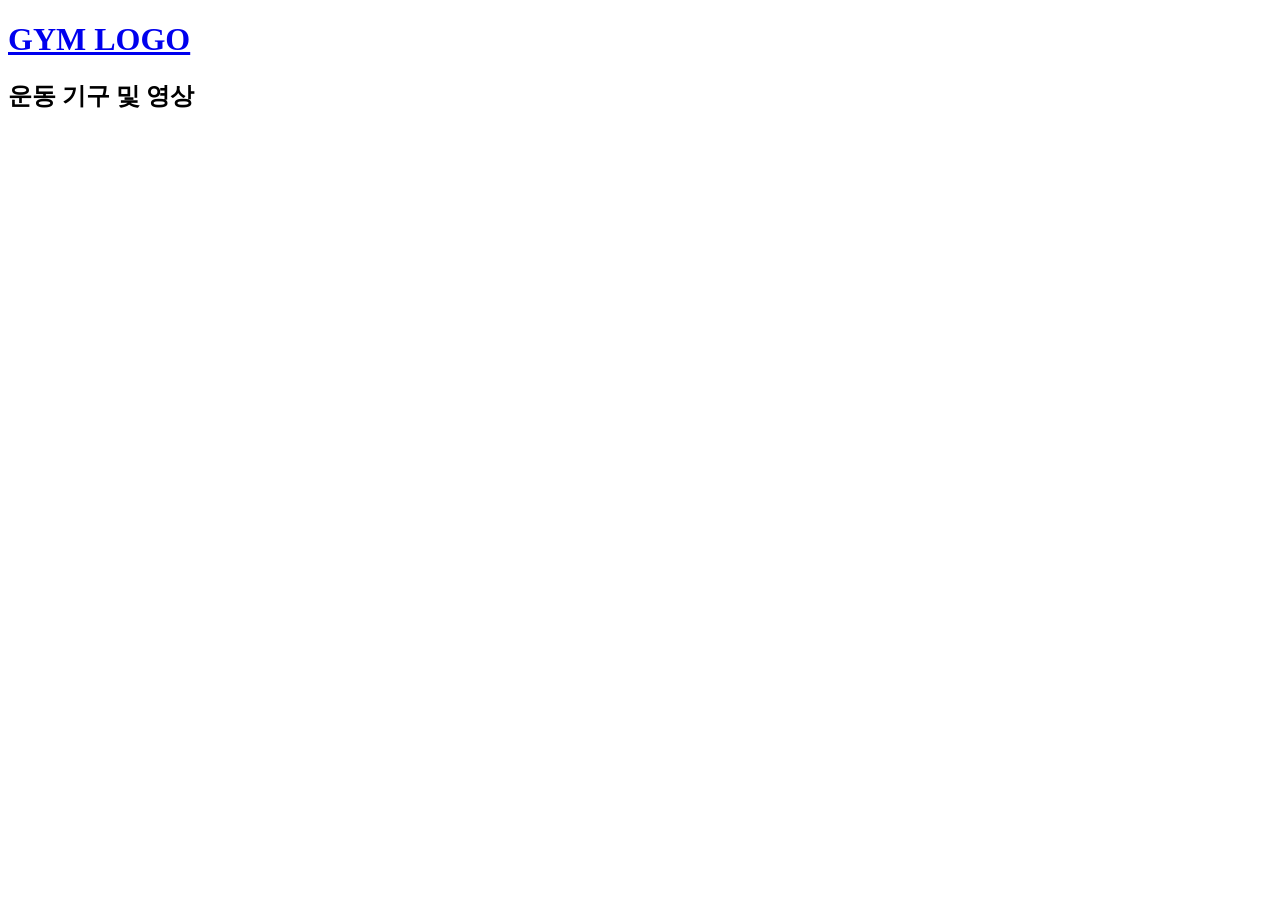
==== exercise.html @ 05879e64 "기능파일 생성 및 고객센터 Q&A 내용 추가" ====
<!DOCTYPE html>
<html lang="ko">
<head>
    <meta charset="UTF-8">
    <title>Gym Website - 운동 안내</title>
    <link rel="stylesheet" href="css/reset.css">
    <link rel="stylesheet" href="css/common.css">
    <link rel="stylesheet" href="css/exercise.css">
</head>
<body>
    <header class="container"><h1><a href="index.html">GYM LOGO</a></h1></header>
    <main class="container">
        <h2>운동 기구 및 영상</h2>
        <div class="exercise-grid">
            <!-- 운동 영상/이미지 그리드 -->
        </div>
    </main>
    <footer></footer>
    <script src="js/common.js"></script>
    <script src="js/exercise.js"></script>
</body>
</html>
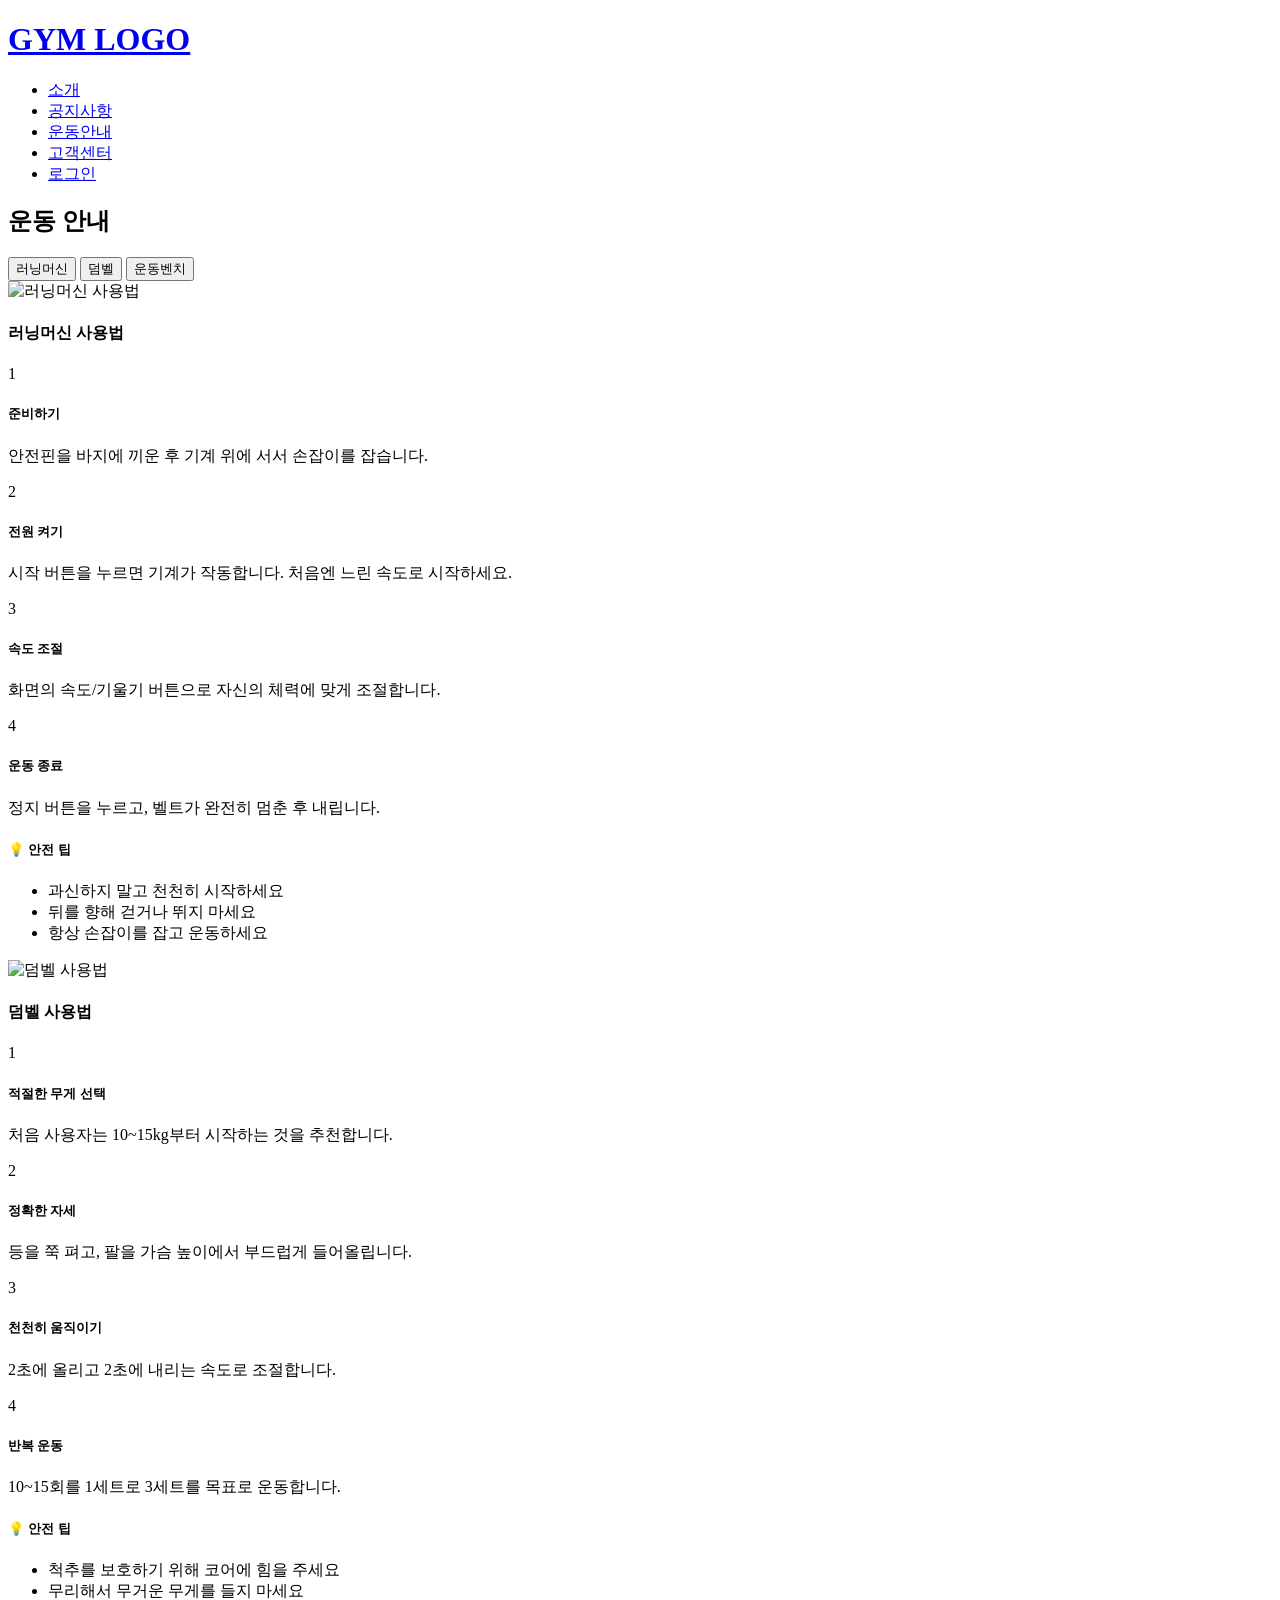
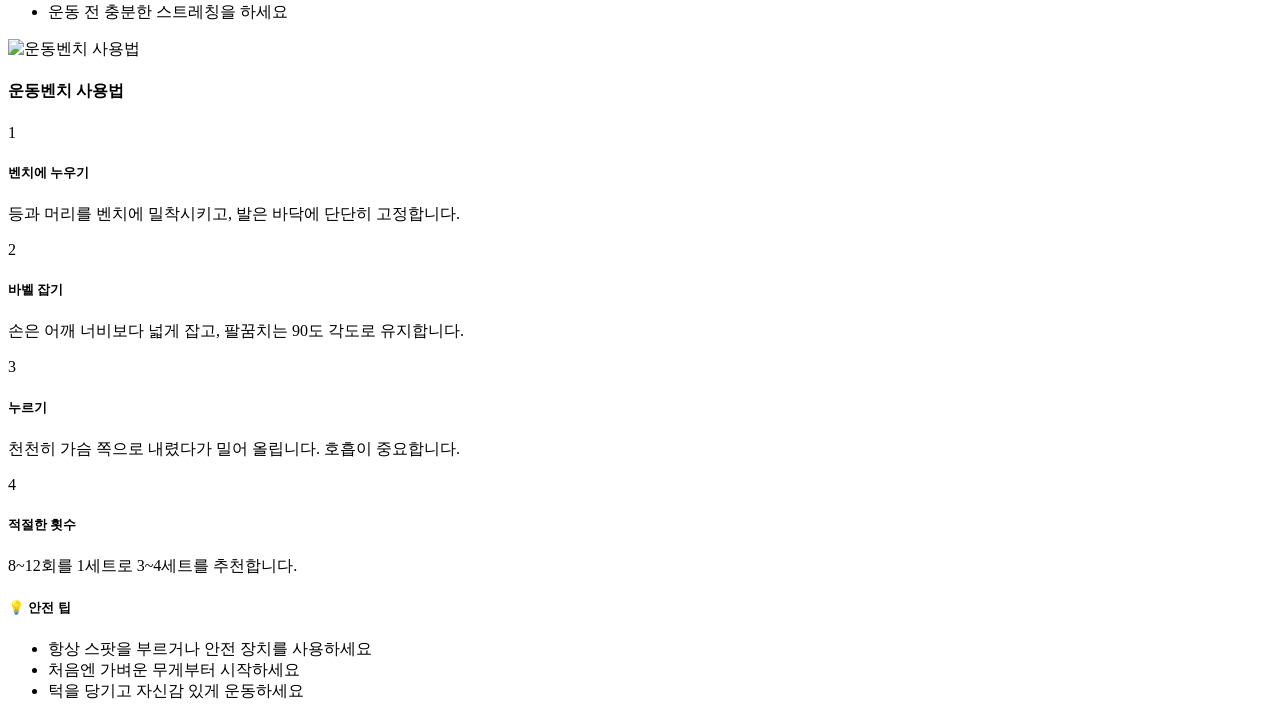
==== commit b5014d1a: "개인페이지(등록, 결제)기능 추가" ====
--- a/exercise.html
+++ b/exercise.html
@@ -8,11 +8,172 @@
     <link rel="stylesheet" href="css/exercise.css">
 </head>
 <body>
-    <header class="container"><h1><a href="index.html">GYM LOGO</a></h1></header>
+    <header>
+        <div class="container">
+            <h1><a href="index.html">GYM LOGO</a></h1>
+            <nav>
+                <ul>
+                    <li><a href="intro.html">소개</a></li>
+                    <li><a href="notice.html">공지사항</a></li>
+                    <li><a href="exercise.html">운동안내</a></li>
+                    <li><a href="support.html">고객센터</a></li>
+                    <li><a href="login.html">로그인</a></li>
+                </ul>
+            </nav>
+        </div>
+    </header>
     <main class="container">
-        <h2>운동 기구 및 영상</h2>
-        <div class="exercise-grid">
-            <!-- 운동 영상/이미지 그리드 -->
+        <h2 class="page-title">운동 안내</h2>
+        <div class="guide-container">
+            <div class="guide-tabs">
+                <button class="guide-tab-btn active" data-equipment="treadmill">러닝머신</button>
+                <button class="guide-tab-btn" data-equipment="dumbbell">덤벨</button>
+                <button class="guide-tab-btn" data-equipment="bench">운동벤치</button>
+            </div>
+            
+            <!-- 러닝머신 가이드 -->
+            <div class="guide-content active" id="treadmill">
+                <div class="guide-image">
+                    <img src="https://via.placeholder.com/400x300/e8f4f8/333333?text=Treadmill+Guide" alt="러닝머신 사용법">
+                </div>
+                <div class="guide-info">
+                    <h4>러닝머신 사용법</h4>
+                    <div class="guide-steps">
+                        <div class="step">
+                            <span class="step-number">1</span>
+                            <div class="step-content">
+                                <h5>준비하기</h5>
+                                <p>안전핀을 바지에 끼운 후 기계 위에 서서 손잡이를 잡습니다.</p>
+                            </div>
+                        </div>
+                        <div class="step">
+                            <span class="step-number">2</span>
+                            <div class="step-content">
+                                <h5>전원 켜기</h5>
+                                <p>시작 버튼을 누르면 기계가 작동합니다. 처음엔 느린 속도로 시작하세요.</p>
+                            </div>
+                        </div>
+                        <div class="step">
+                            <span class="step-number">3</span>
+                            <div class="step-content">
+                                <h5>속도 조절</h5>
+                                <p>화면의 속도/기울기 버튼으로 자신의 체력에 맞게 조절합니다.</p>
+                            </div>
+                        </div>
+                        <div class="step">
+                            <span class="step-number">4</span>
+                            <div class="step-content">
+                                <h5>운동 종료</h5>
+                                <p>정지 버튼을 누르고, 벨트가 완전히 멈춘 후 내립니다.</p>
+                            </div>
+                        </div>
+                    </div>
+                    <div class="guide-tips">
+                        <h5>💡 안전 팁</h5>
+                        <ul>
+                            <li>과신하지 말고 천천히 시작하세요</li>
+                            <li>뒤를 향해 걷거나 뛰지 마세요</li>
+                            <li>항상 손잡이를 잡고 운동하세요</li>
+                        </ul>
+                    </div>
+                </div>
+            </div>
+
+            <!-- 덤벨 가이드 -->
+            <div class="guide-content" id="dumbbell">
+                <div class="guide-image">
+                    <img src="https://via.placeholder.com/400x300/e8f4f8/333333?text=Dumbbell+Guide" alt="덤벨 사용법">
+                </div>
+                <div class="guide-info">
+                    <h4>덤벨 사용법</h4>
+                    <div class="guide-steps">
+                        <div class="step">
+                            <span class="step-number">1</span>
+                            <div class="step-content">
+                                <h5>적절한 무게 선택</h5>
+                                <p>처음 사용자는 10~15kg부터 시작하는 것을 추천합니다.</p>
+                            </div>
+                        </div>
+                        <div class="step">
+                            <span class="step-number">2</span>
+                            <div class="step-content">
+                                <h5>정확한 자세</h5>
+                                <p>등을 쭉 펴고, 팔을 가슴 높이에서 부드럽게 들어올립니다.</p>
+                            </div>
+                        </div>
+                        <div class="step">
+                            <span class="step-number">3</span>
+                            <div class="step-content">
+                                <h5>천천히 움직이기</h5>
+                                <p>2초에 올리고 2초에 내리는 속도로 조절합니다.</p>
+                            </div>
+                        </div>
+                        <div class="step">
+                            <span class="step-number">4</span>
+                            <div class="step-content">
+                                <h5>반복 운동</h5>
+                                <p>10~15회를 1세트로 3세트를 목표로 운동합니다.</p>
+                            </div>
+                        </div>
+                    </div>
+                    <div class="guide-tips">
+                        <h5>💡 안전 팁</h5>
+                        <ul>
+                            <li>척추를 보호하기 위해 코어에 힘을 주세요</li>
+                            <li>무리해서 무거운 무게를 들지 마세요</li>
+                            <li>운동 전 충분한 스트레칭을 하세요</li>
+                        </ul>
+                    </div>
+                </div>
+            </div>
+
+            <!-- 운동벤치 가이드 -->
+            <div class="guide-content" id="bench">
+                <div class="guide-image">
+                    <img src="https://via.placeholder.com/400x300/e8f4f8/333333?text=Bench+Press+Guide" alt="운동벤치 사용법">
+                </div>
+                <div class="guide-info">
+                    <h4>운동벤치 사용법</h4>
+                    <div class="guide-steps">
+                        <div class="step">
+                            <span class="step-number">1</span>
+                            <div class="step-content">
+                                <h5>벤치에 누우기</h5>
+                                <p>등과 머리를 벤치에 밀착시키고, 발은 바닥에 단단히 고정합니다.</p>
+                            </div>
+                        </div>
+                        <div class="step">
+                            <span class="step-number">2</span>
+                            <div class="step-content">
+                                <h5>바벨 잡기</h5>
+                                <p>손은 어깨 너비보다 넓게 잡고, 팔꿈치는 90도 각도로 유지합니다.</p>
+                            </div>
+                        </div>
+                        <div class="step">
+                            <span class="step-number">3</span>
+                            <div class="step-content">
+                                <h5>누르기</h5>
+                                <p>천천히 가슴 쪽으로 내렸다가 밀어 올립니다. 호흡이 중요합니다.</p>
+                            </div>
+                        </div>
+                        <div class="step">
+                            <span class="step-number">4</span>
+                            <div class="step-content">
+                                <h5>적절한 횟수</h5>
+                                <p>8~12회를 1세트로 3~4세트를 추천합니다.</p>
+                            </div>
+                        </div>
+                    </div>
+                    <div class="guide-tips">
+                        <h5>💡 안전 팁</h5>
+                        <ul>
+                            <li>항상 스팟을 부르거나 안전 장치를 사용하세요</li>
+                            <li>처음엔 가벼운 무게부터 시작하세요</li>
+                            <li>턱을 당기고 자신감 있게 운동하세요</li>
+                        </ul>
+                    </div>
+                </div>
+            </div>
         </div>
     </main>
     <footer></footer>
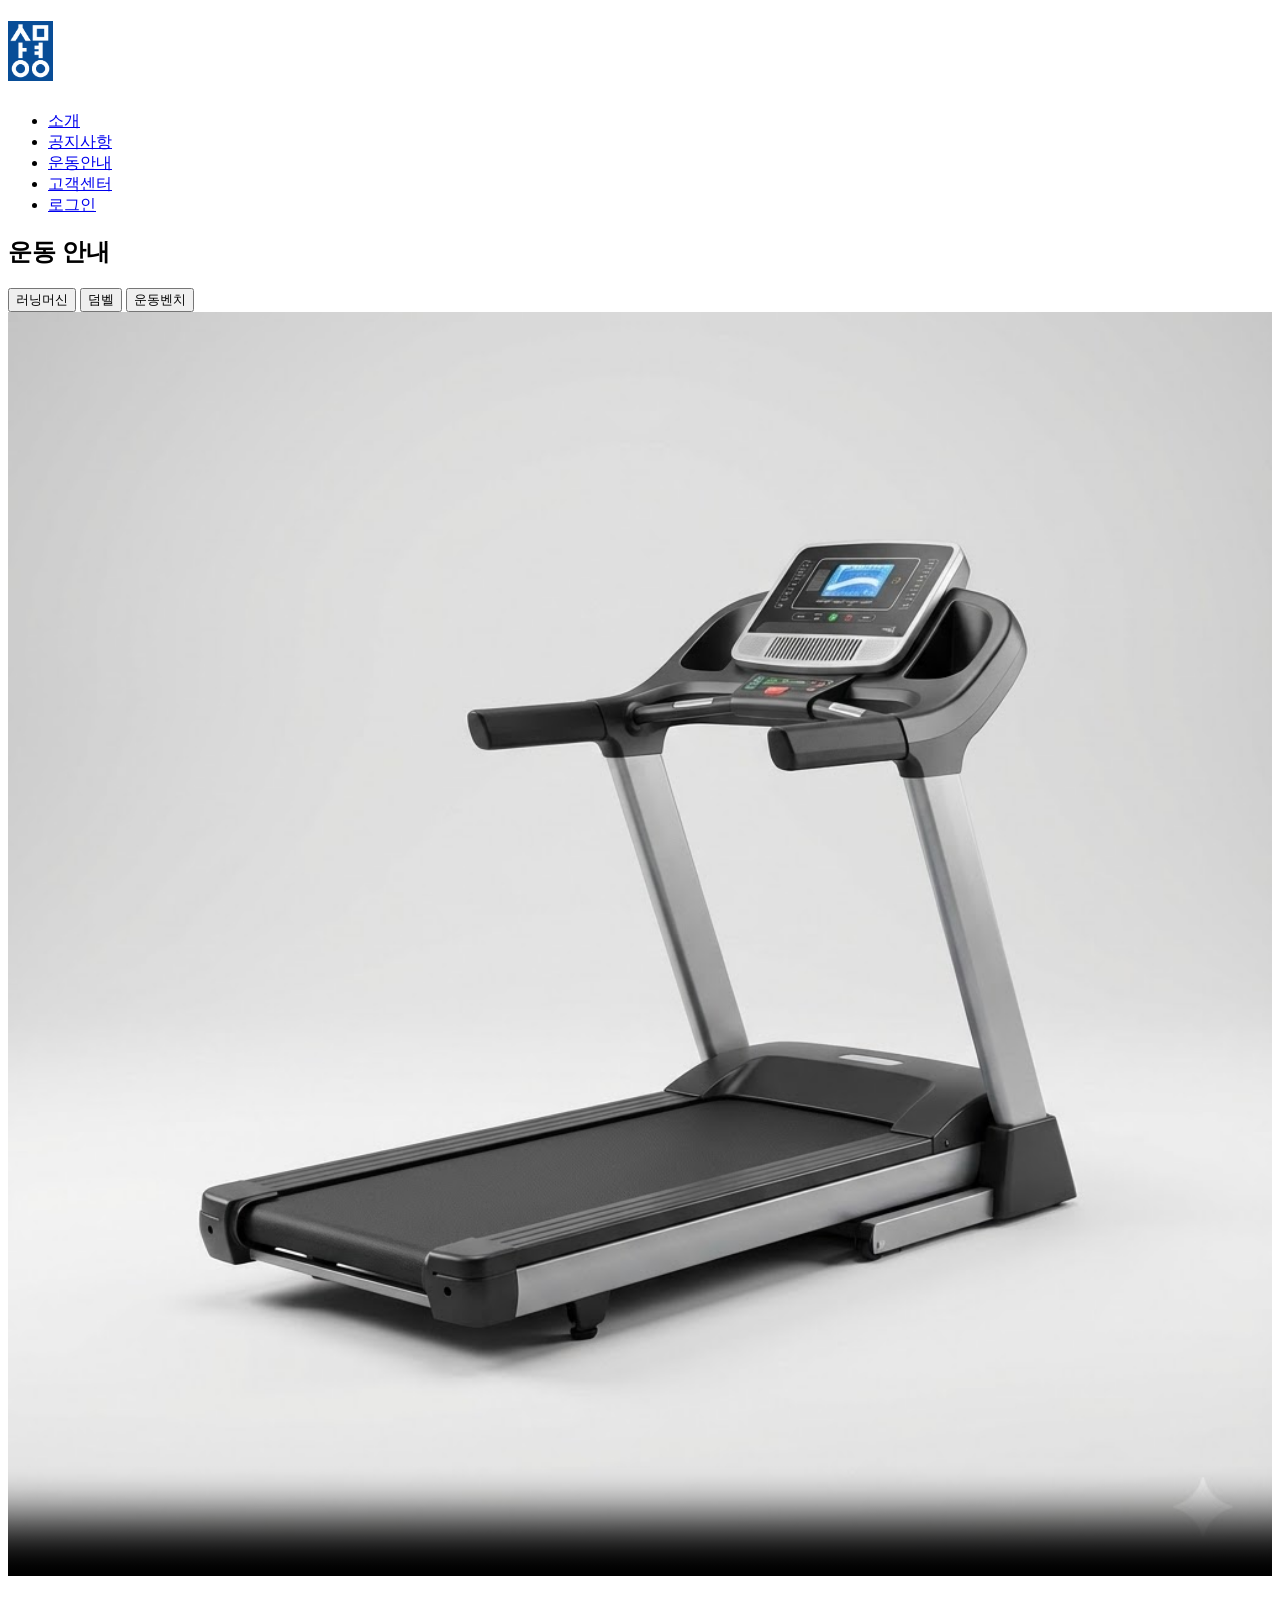
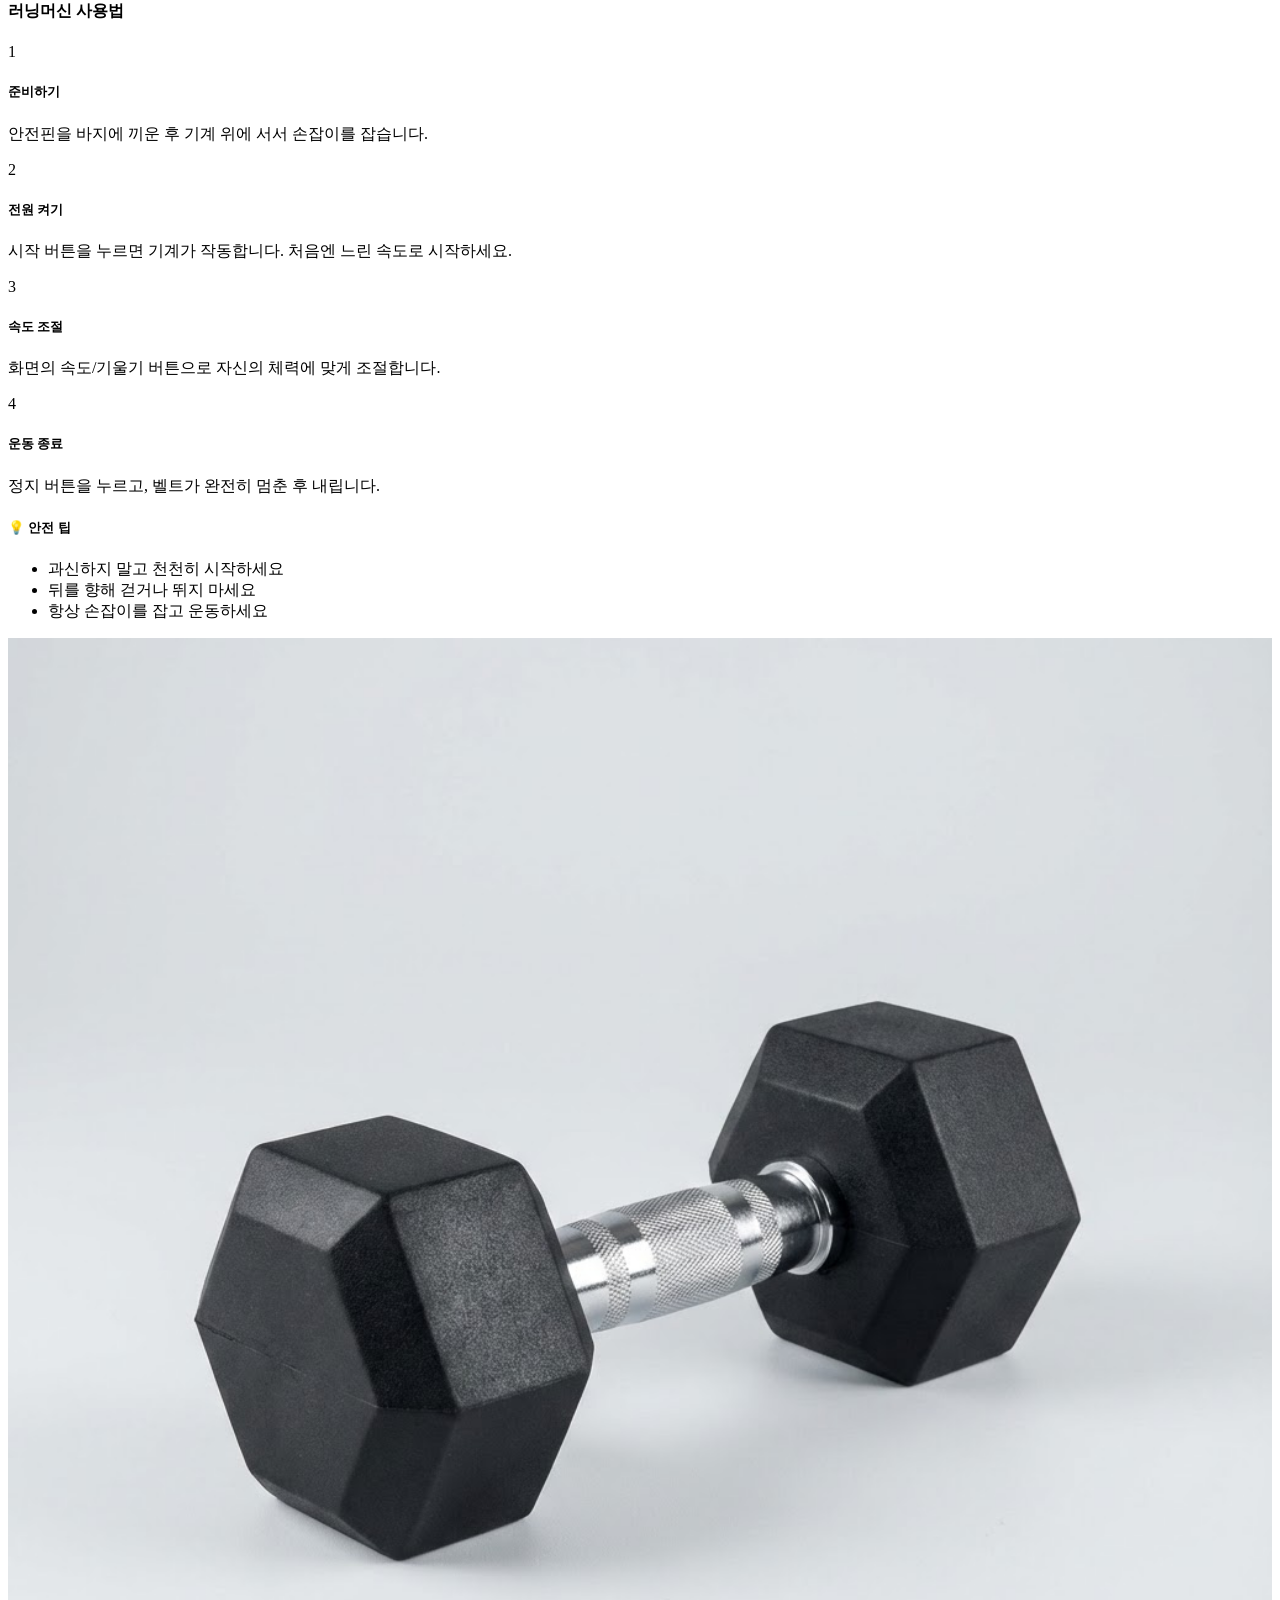
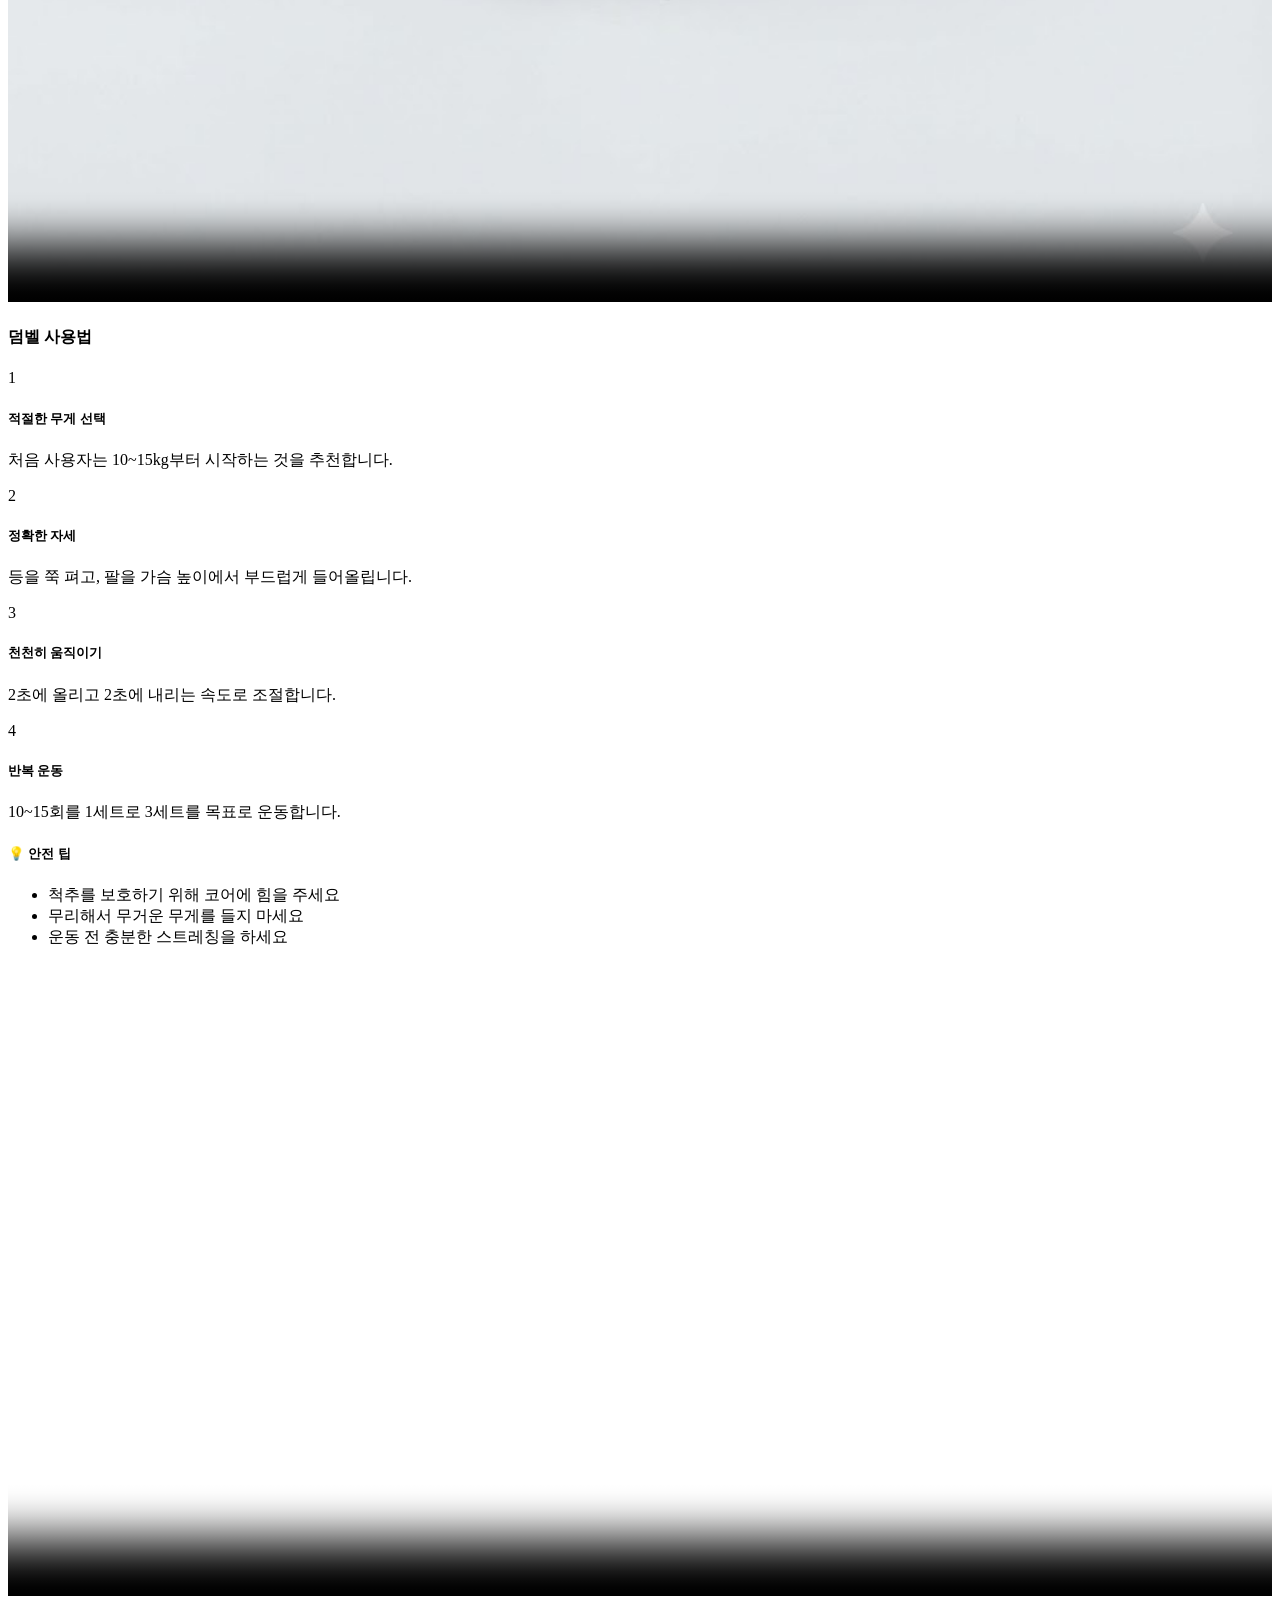
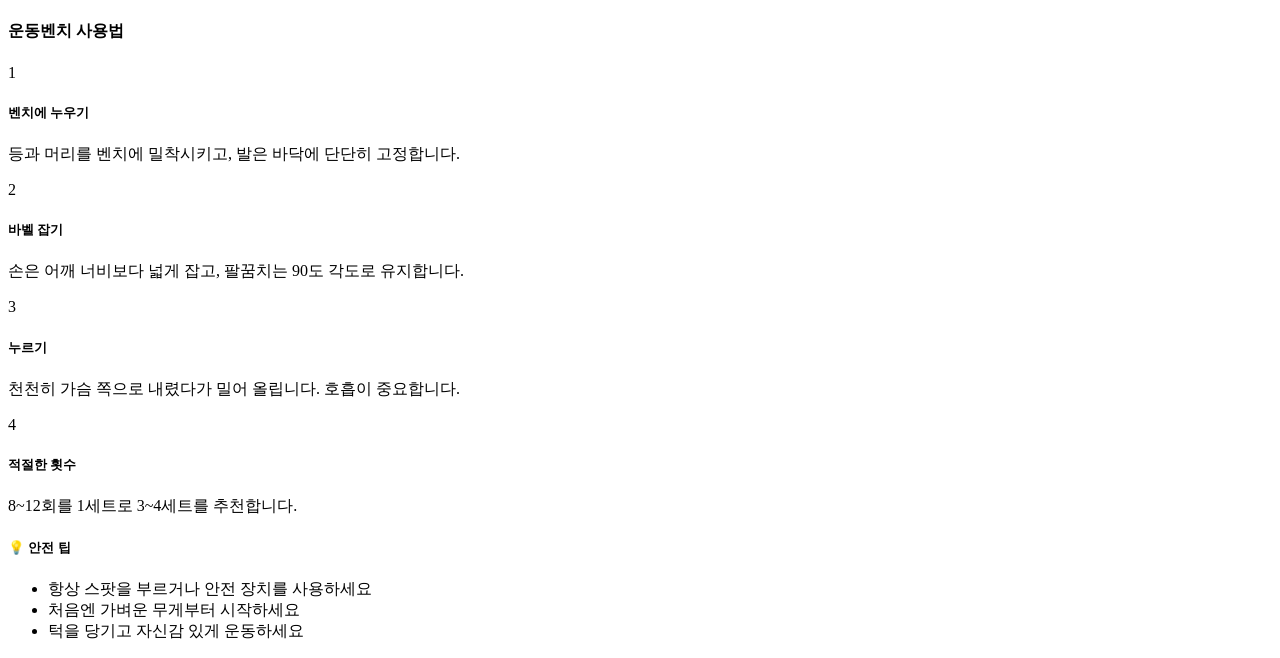
==== commit 75a6b435: "이미지, 동영상 추가" ====
--- a/exercise.html
+++ b/exercise.html
@@ -10,7 +10,7 @@
 <body>
     <header>
         <div class="container">
-            <h1><a href="index.html">GYM LOGO</a></h1>
+            <h1><a href="main.html"><img src="assets/images/sm_logo.jpg" alt="SM Gym Logo" style="height: 60px; width: auto;"></a></h1>
             <nav>
                 <ul>
                     <li><a href="intro.html">소개</a></li>
@@ -34,7 +34,7 @@
             <!-- 러닝머신 가이드 -->
             <div class="guide-content active" id="treadmill">
                 <div class="guide-image">
-                    <img src="https://via.placeholder.com/400x300/e8f4f8/333333?text=Treadmill+Guide" alt="러닝머신 사용법">
+                    <video src="assets/videos/RunningMachine.mp4" controls width="100%" poster="assets/images/machines/RunningMachine.jpg"></video>
                 </div>
                 <div class="guide-info">
                     <h4>러닝머신 사용법</h4>
@@ -82,7 +82,7 @@
             <!-- 덤벨 가이드 -->
             <div class="guide-content" id="dumbbell">
                 <div class="guide-image">
-                    <img src="https://via.placeholder.com/400x300/e8f4f8/333333?text=Dumbbell+Guide" alt="덤벨 사용법">
+                    <video src="assets/videos/dumbbell.mp4" controls width="100%" poster="assets/images/machines/Dumbbell.jpg"></video>
                 </div>
                 <div class="guide-info">
                     <h4>덤벨 사용법</h4>
@@ -130,7 +130,7 @@
             <!-- 운동벤치 가이드 -->
             <div class="guide-content" id="bench">
                 <div class="guide-image">
-                    <img src="https://via.placeholder.com/400x300/e8f4f8/333333?text=Bench+Press+Guide" alt="운동벤치 사용법">
+                    <video src="assets/videos/bench.mp4" controls width="100%" poster="assets/images/machines/bench.jpg"></video>
                 </div>
                 <div class="guide-info">
                     <h4>운동벤치 사용법</h4>
